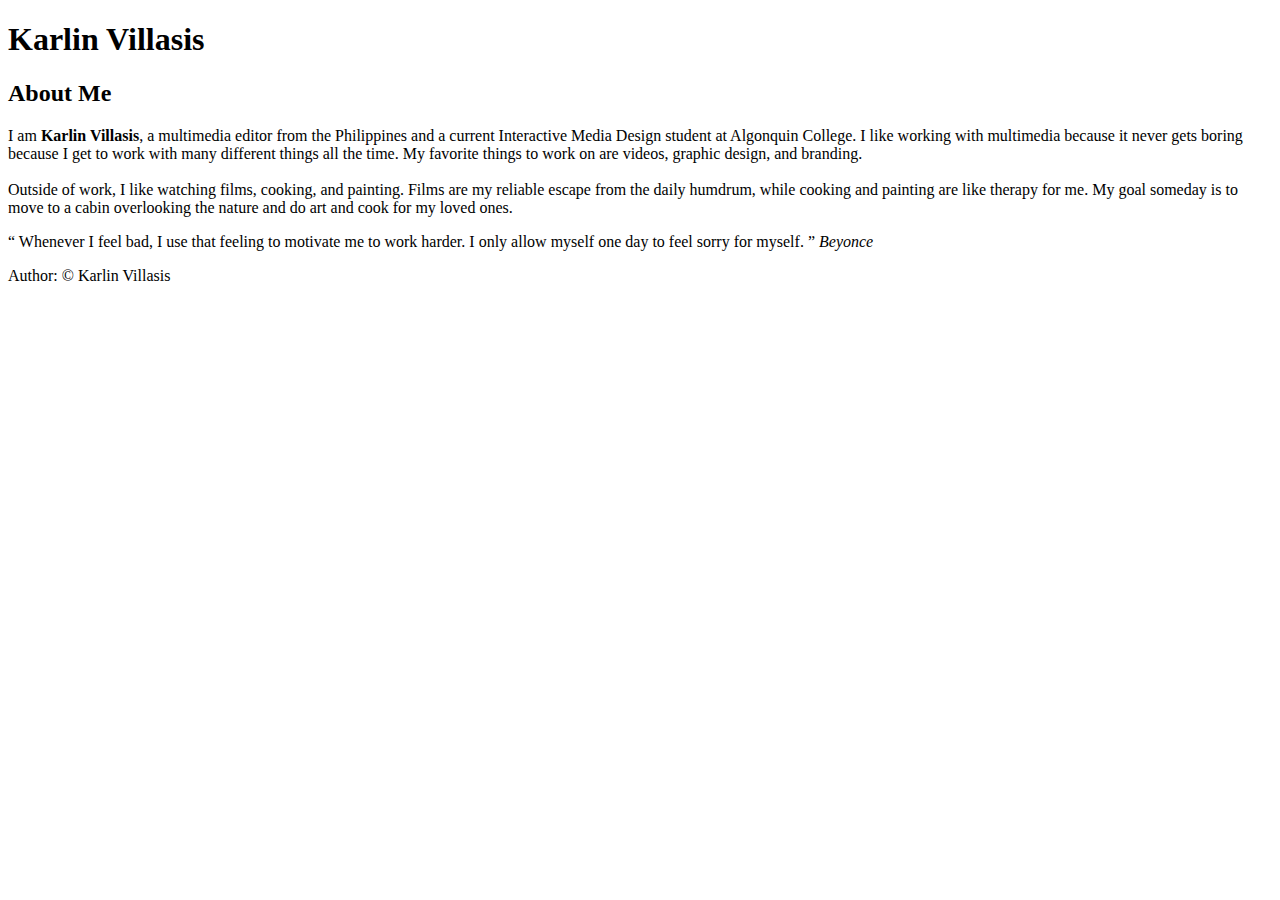
==== index.html @ c90c75b8 "Adds html.index" ====
<!DOCTYPE html>
<html lang="en">
<head>
<meta charset="UTF-8">
    <meta http-equiv="X-UA-Compatible" content="IE=edge">
    <meta name="viewport" content="width=device-width, initial-scale=1.0">
    <title>Karlin Villasis</title>
</head>
<h1>Karlin Villasis</h1>
<h2>About Me</h2>
<body>
    <p>I am <strong>Karlin Villasis</strong>, a multimedia editor from the Philippines and a current Interactive Media Design student at Algonquin College. I like working with multimedia because it never gets boring because I get to work with many different things all the time. My favorite things to work on are videos, graphic design, and branding.
    <br>
    <br>
    Outside of work, I like watching films, cooking, and painting. Films are my reliable escape from the daily humdrum, while cooking and painting are like therapy for me. My goal someday is to move to a cabin overlooking the nature and do art and cook for my loved ones.
    </p>

    <q>
        Whenever I feel bad, I use that feeling to motivate me to work harder. I only allow myself one day to feel sorry for myself. 
    </q>
    <cite>Beyonce</cite>
    

    <footer>
        <p>Author: &#169; Karlin Villasis</p>
    </footer>
</body>
</html>
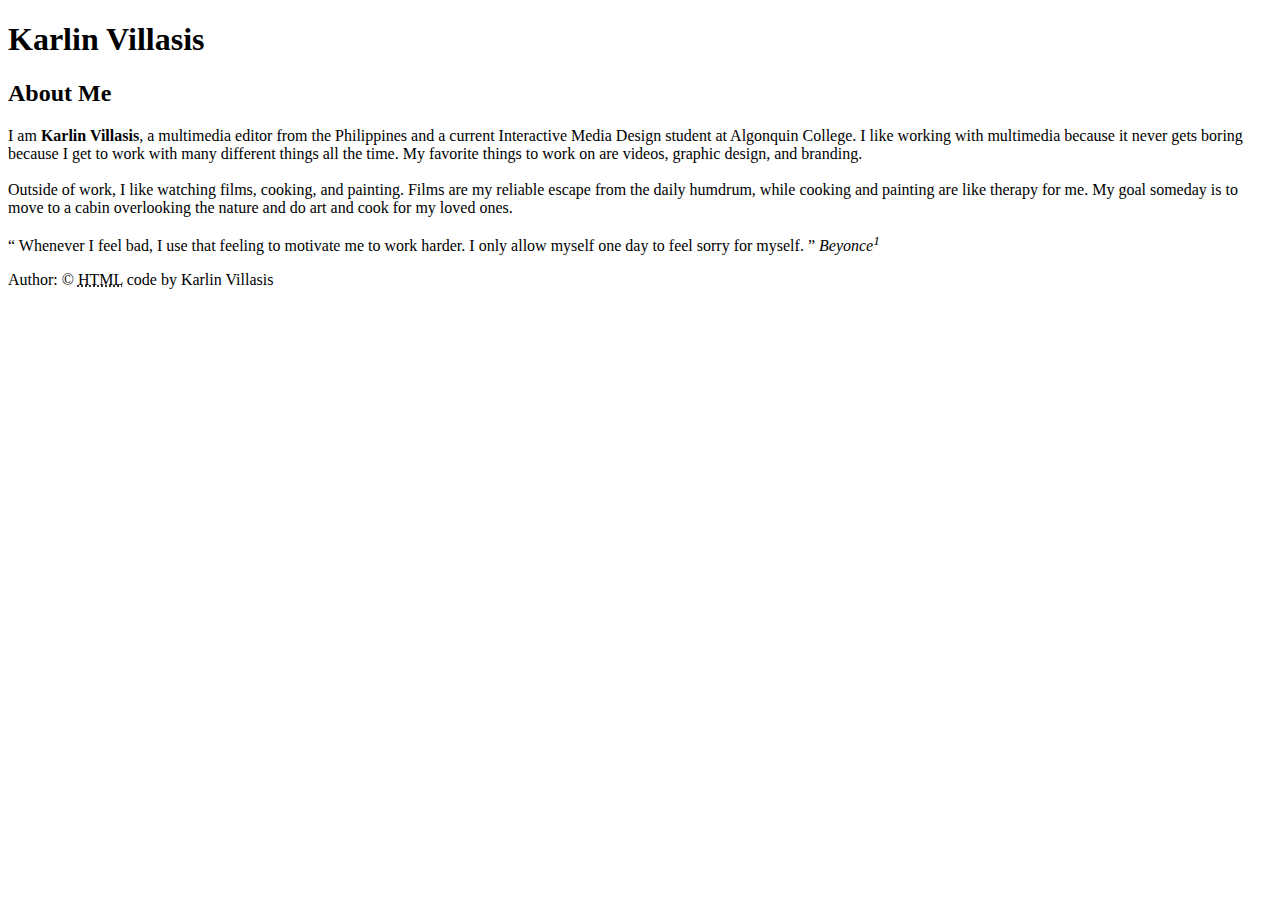
==== commit 14a10232: "Adds tags to HTML assignment" ====
--- a/index.html
+++ b/index.html
@@ -18,11 +18,11 @@
     <q>
         Whenever I feel bad, I use that feeling to motivate me to work harder. I only allow myself one day to feel sorry for myself. 
     </q>
-    <cite>Beyonce</cite>
+    <cite>Beyonce<sup>1</sup></cite>
     
 
     <footer>
-        <p>Author: &#169; Karlin Villasis</p>
+        <p>Author: &#169; <abbr title="Hypertext Markup Language">HTML</abbr> code by Karlin Villasis</p>
     </footer>
 </body>
 </html>
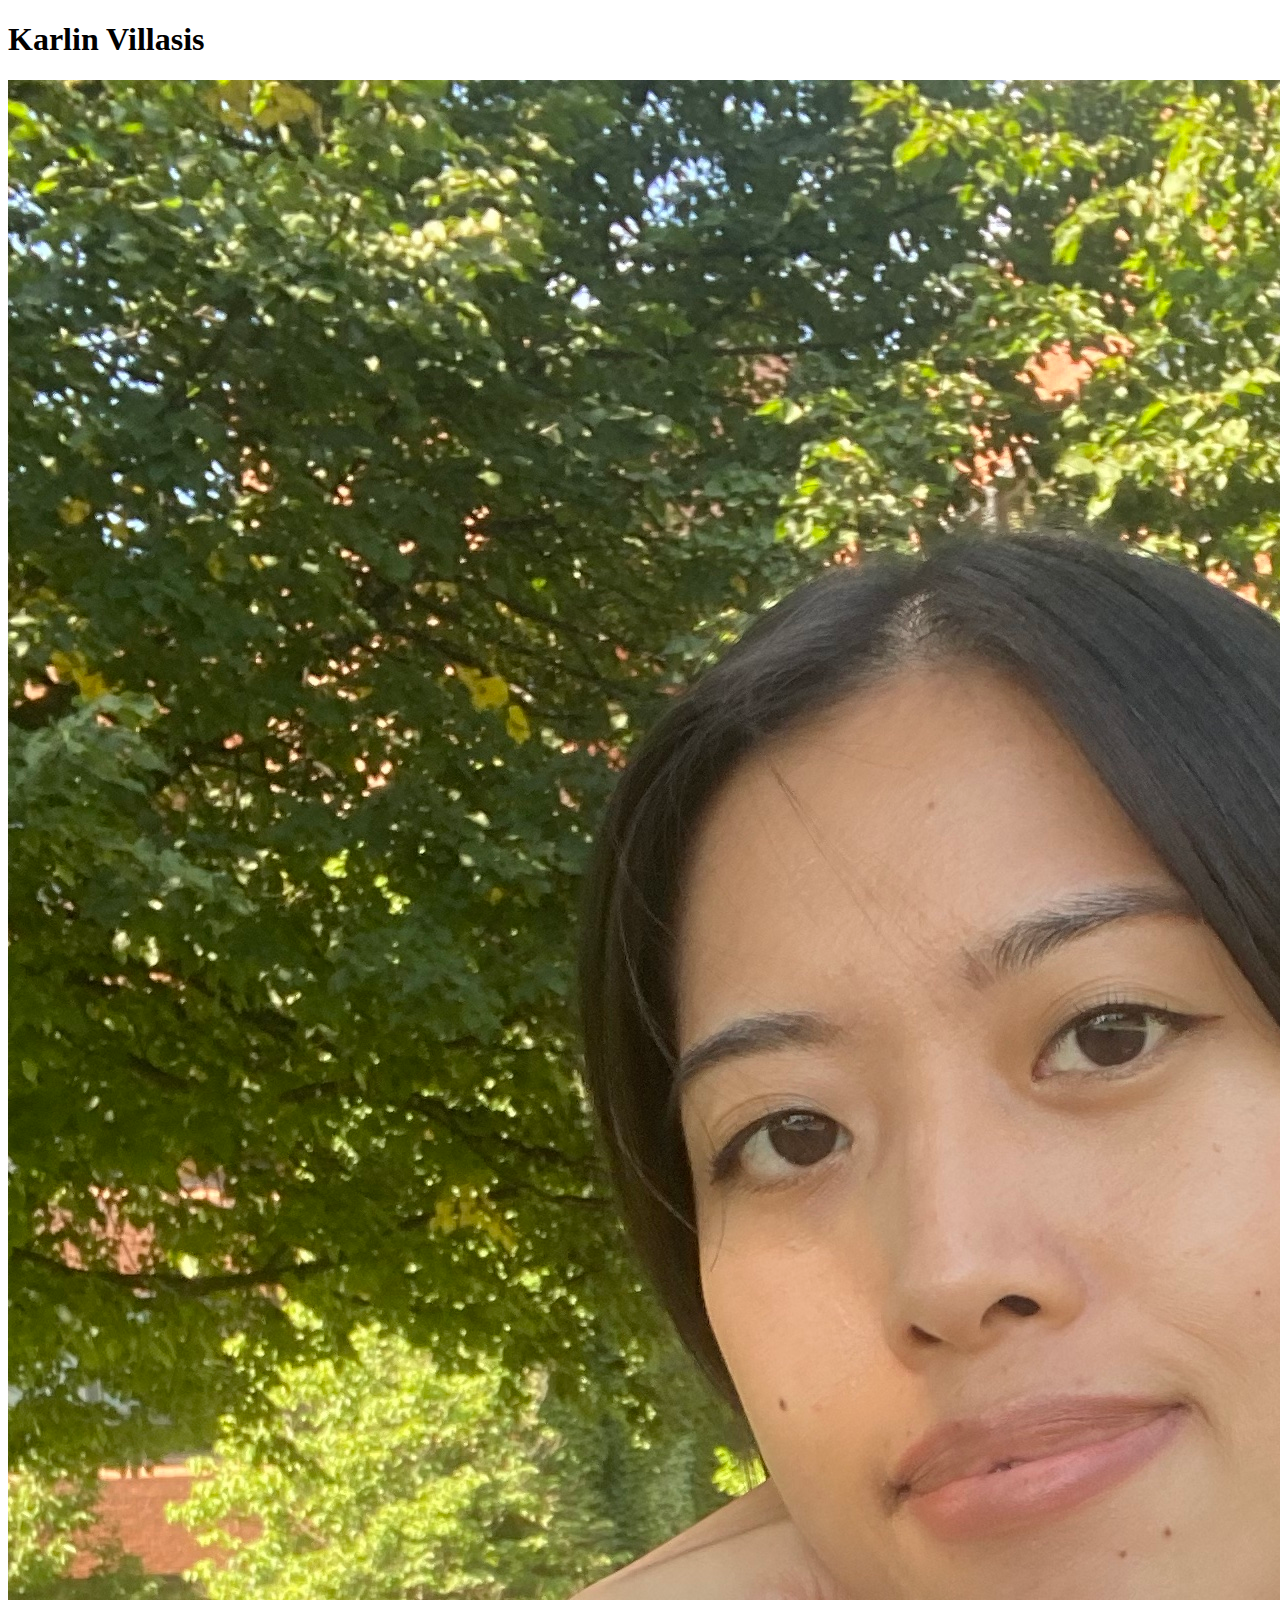
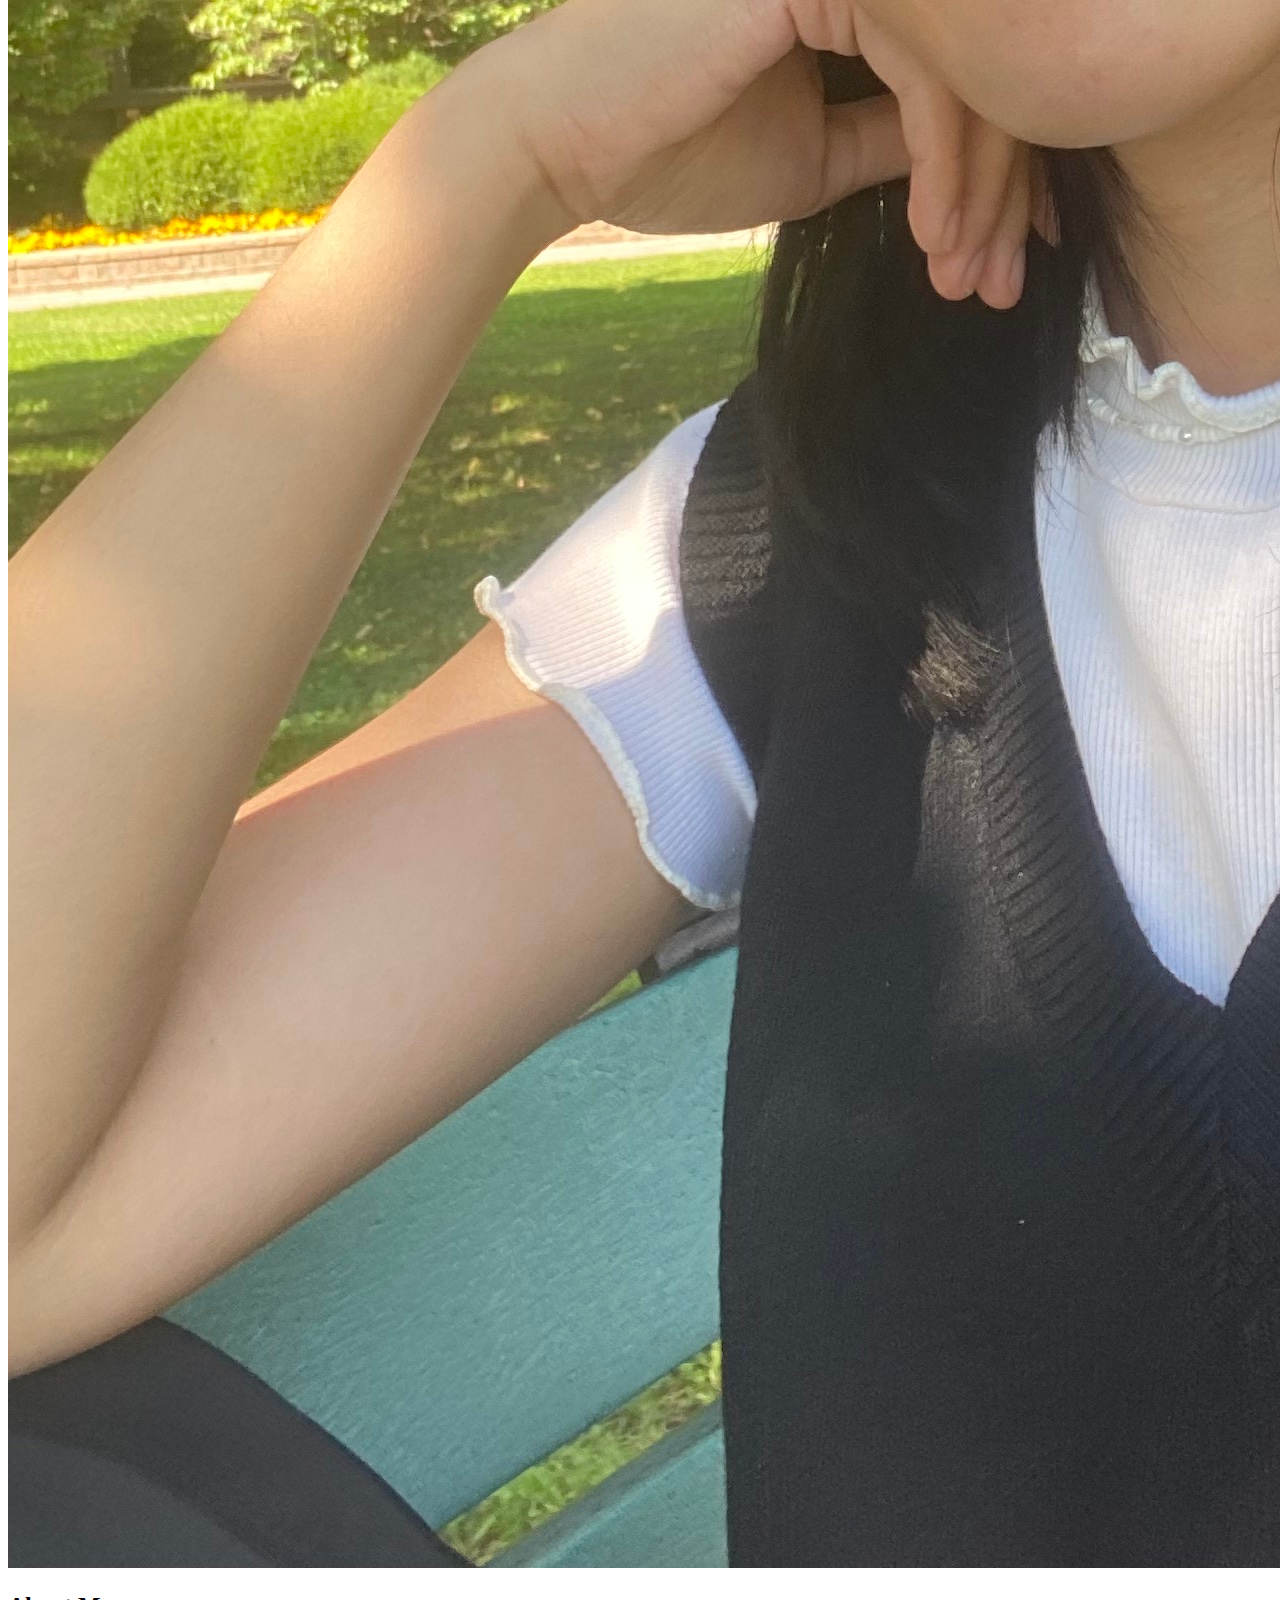
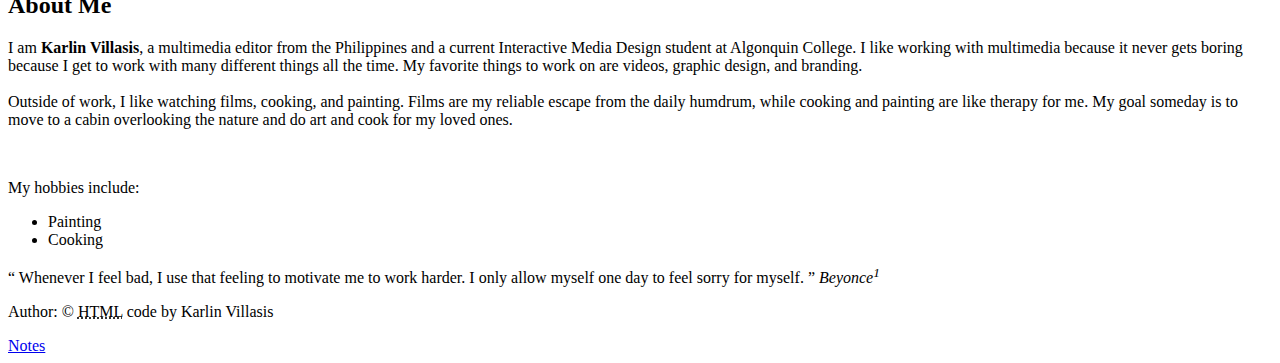
==== commit c0c24d6b: "Adds images and Notes html" ====
--- a/index.html
+++ b/index.html
@@ -6,7 +6,10 @@
     <meta name="viewport" content="width=device-width, initial-scale=1.0">
     <title>Karlin Villasis</title>
 </head>
-<h1>Karlin Villasis</h1>
+
+<Header><h1>Karlin Villasis</h1></Header>
+<img src="images/IMG_0753.jpg" alt="image of Karlin Villasis"/>
+<article>
 <h2>About Me</h2>
 <body>
     <p>I am <strong>Karlin Villasis</strong>, a multimedia editor from the Philippines and a current Interactive Media Design student at Algonquin College. I like working with multimedia because it never gets boring because I get to work with many different things all the time. My favorite things to work on are videos, graphic design, and branding.
@@ -15,14 +18,27 @@
     Outside of work, I like watching films, cooking, and painting. Films are my reliable escape from the daily humdrum, while cooking and painting are like therapy for me. My goal someday is to move to a cabin overlooking the nature and do art and cook for my loved ones.
     </p>
 
+    <br>
+    <p>
+        My hobbies include:
+        <ul>
+            <li>Painting</li>
+            <li>Cooking</li>
+        </ul>
+    </p>
+
     <q>
         Whenever I feel bad, I use that feeling to motivate me to work harder. I only allow myself one day to feel sorry for myself. 
     </q>
     <cite>Beyonce<sup>1</sup></cite>
+
+</article>
     
 
     <footer>
         <p>Author: &#169; <abbr title="Hypertext Markup Language">HTML</abbr> code by Karlin Villasis</p>
     </footer>
 </body>
+
+<a href="notes.html">Notes</a>
 </html>
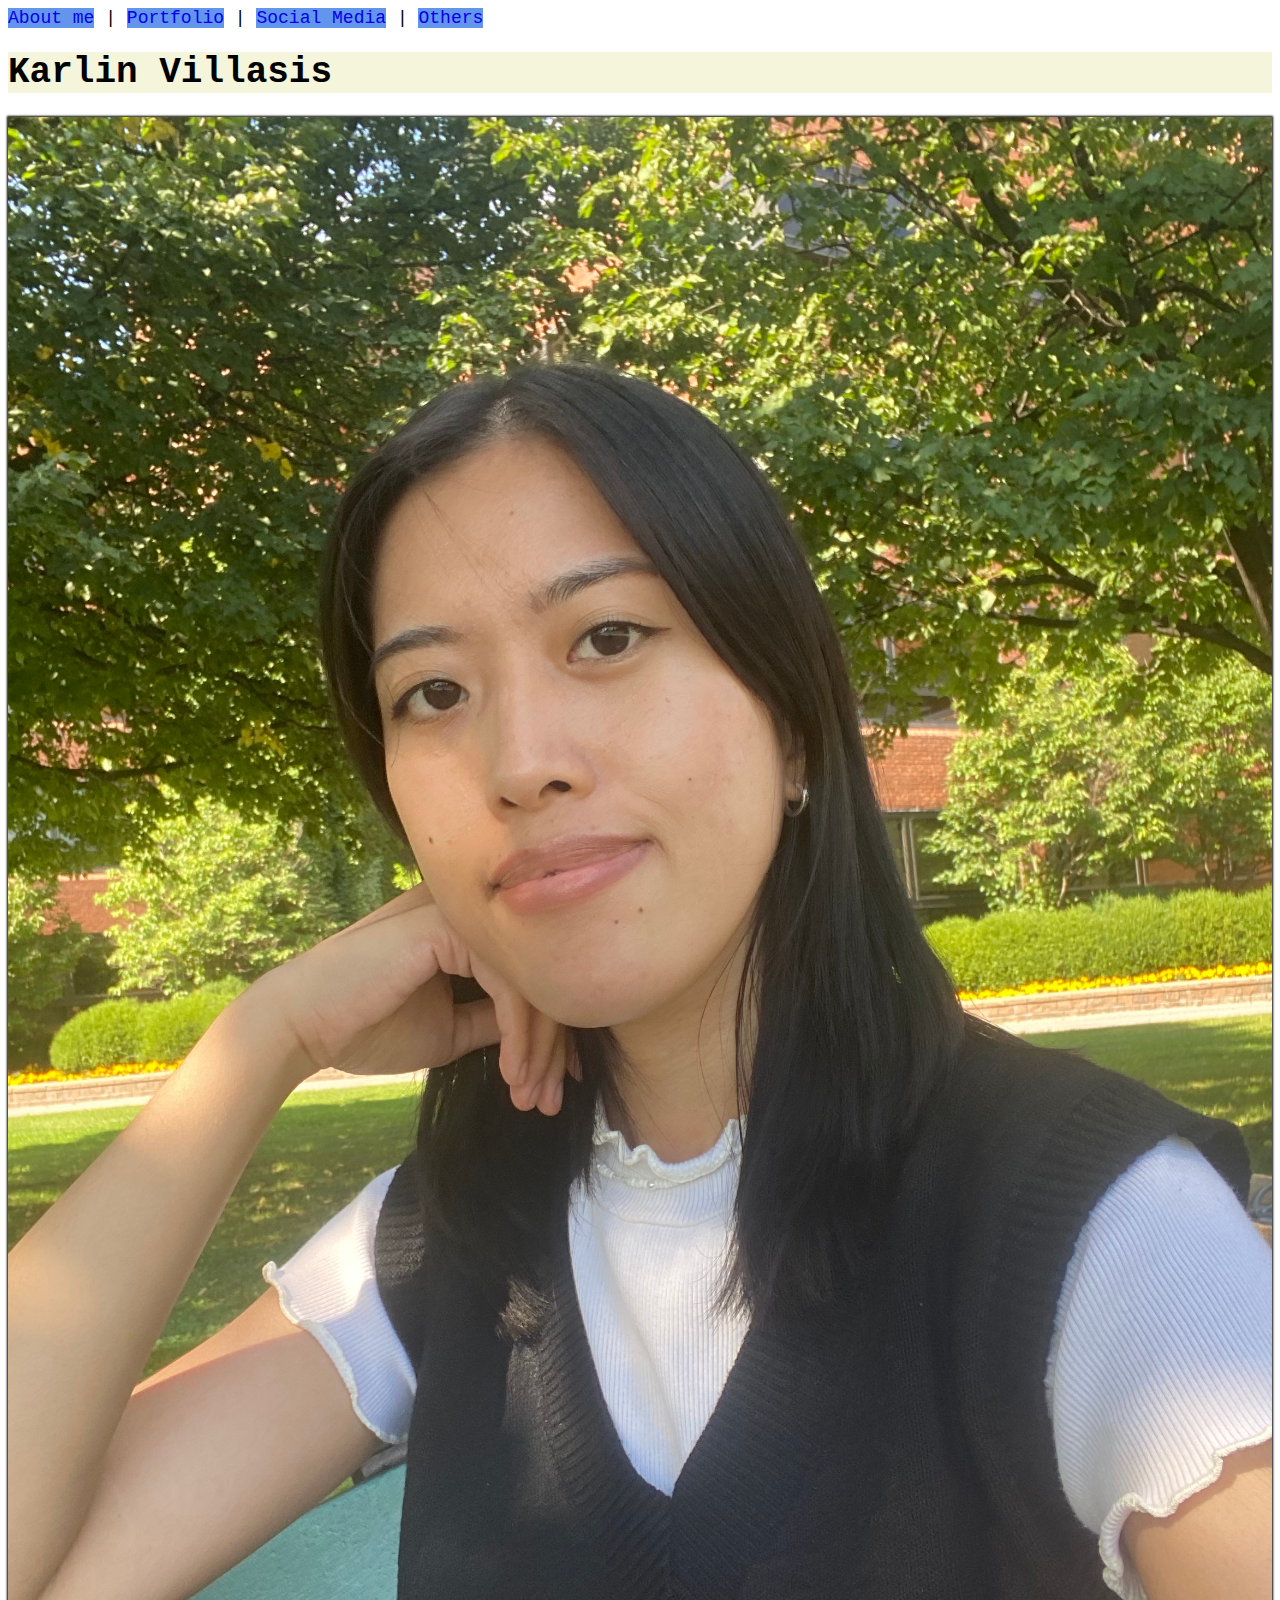
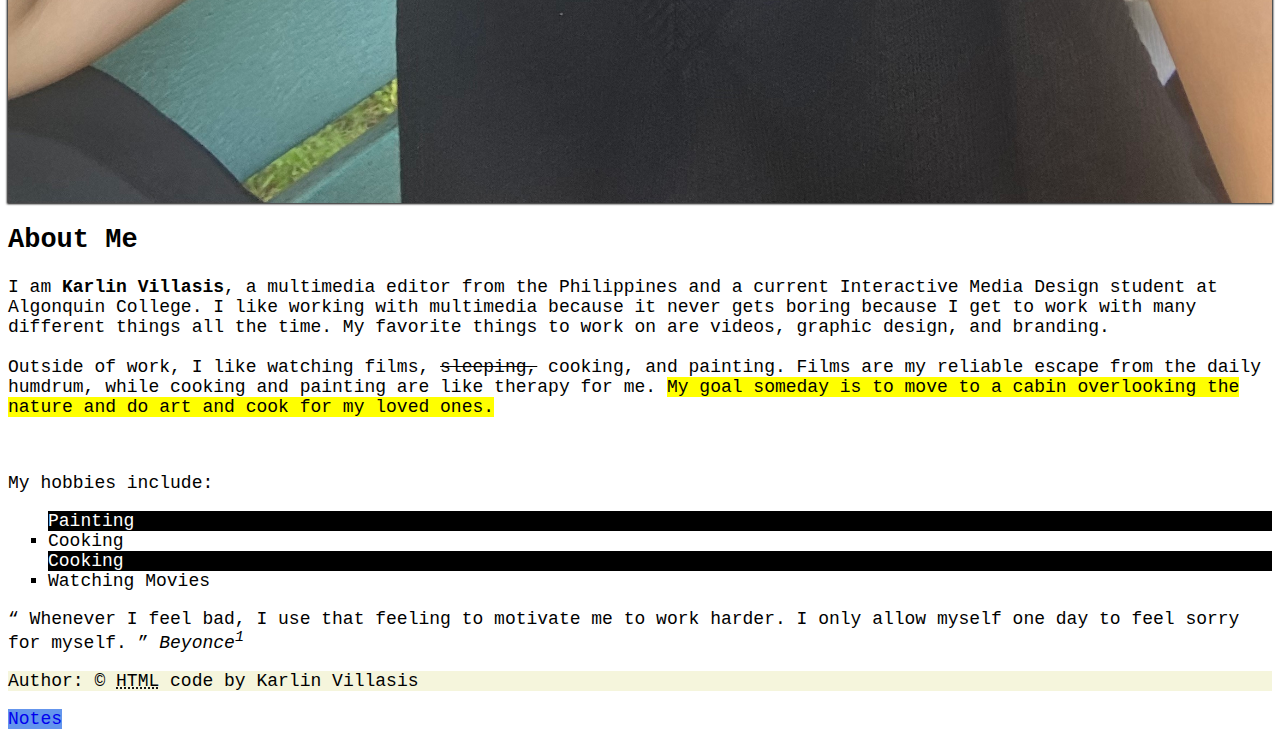
==== commit 193d619e: "Adds css file to index.html" ====
--- a/index.html
+++ b/index.html
@@ -4,26 +4,46 @@
 <meta charset="UTF-8">
     <meta http-equiv="X-UA-Compatible" content="IE=edge">
     <meta name="viewport" content="width=device-width, initial-scale=1.0">
-    <title>Karlin Villasis</title>
+    
+    <title class="site-title">Karlin Villasis</title>
+    <link rel="stylesheet" href="css/main.css">
 </head>
 
+
+<nav>
+    <a href="about">About me</a> |
+    <a href="portforlio">Portfolio</a> |
+    <a href="social">Social Media</a> |
+    <a href="others">Others</a>
+  </nav>
+
+
+
 <Header><h1>Karlin Villasis</h1></Header>
-<img src="images/IMG_0753.jpg" alt="image of Karlin Villasis"/>
+
+
+        <img src="images/IMG_0753.jpg" id="my-image" alt="image of Karlin Villasis"/>
+
+
 <article>
 <h2>About Me</h2>
 <body>
-    <p>I am <strong>Karlin Villasis</strong>, a multimedia editor from the Philippines and a current Interactive Media Design student at Algonquin College. I like working with multimedia because it never gets boring because I get to work with many different things all the time. My favorite things to work on are videos, graphic design, and branding.
-    <br>
-    <br>
-    Outside of work, I like watching films, cooking, and painting. Films are my reliable escape from the daily humdrum, while cooking and painting are like therapy for me. My goal someday is to move to a cabin overlooking the nature and do art and cook for my loved ones.
+    <p>
+        I am <strong>Karlin Villasis</strong>, a multimedia editor from the Philippines and a current Interactive Media Design student at Algonquin College. I like working with multimedia because it never gets boring because I get to work with many different things all the time. My favorite things to work on are videos, graphic design, and branding.
+<br>
+<br>
+        Outside of work, I like watching films, <del>sleeping,</del> cooking, and painting. Films are my reliable escape from the daily humdrum, while cooking and painting are like therapy for me. <mark>My goal someday is to move to a cabin overlooking the nature and do art and cook for my loved ones.</mark>
     </p>
+</body>
 
-    <br>
+<br>
     <p>
         My hobbies include:
         <ul>
             <li>Painting</li>
             <li>Cooking</li>
+            <li>Cooking</li>
+            <li>Watching Movies</li>
         </ul>
     </p>
 
@@ -33,12 +53,14 @@
     <cite>Beyonce<sup>1</sup></cite>
 
 </article>
+
+
     
 
     <footer>
         <p>Author: &#169; <abbr title="Hypertext Markup Language">HTML</abbr> code by Karlin Villasis</p>
     </footer>
-</body>
 
-<a href="notes.html">Notes</a>
+
+<a href="notes.html"> Notes</a>
 </html>
--- a/css/main.css
+++ b/css/main.css
@@ -0,0 +1,47 @@
+body {
+    font-family: 'Courier New', Courier, monospace;
+    font-size: 18px;
+}
+
+a {
+    text-decoration: none;
+ }
+
+ a {
+    background-color: cornflowerblue;
+    border: 2px black;
+ }
+
+ a:hover, a:focus {
+    background-color: pink;
+}
+
+header, footer {
+    background-color: beige;
+}
+
+site-title {
+    color: crimson;
+}
+
+#my-image {
+    box-shadow: 0 0 2px 1px black;
+
+}
+
+ul {
+    list-style-type: square;
+}
+
+li:nth-child(odd) {
+    background-color: black;
+    color: white;
+}
+
+img {
+    width: 100%;
+    height: auto;
+    display: block;
+}
+
+
